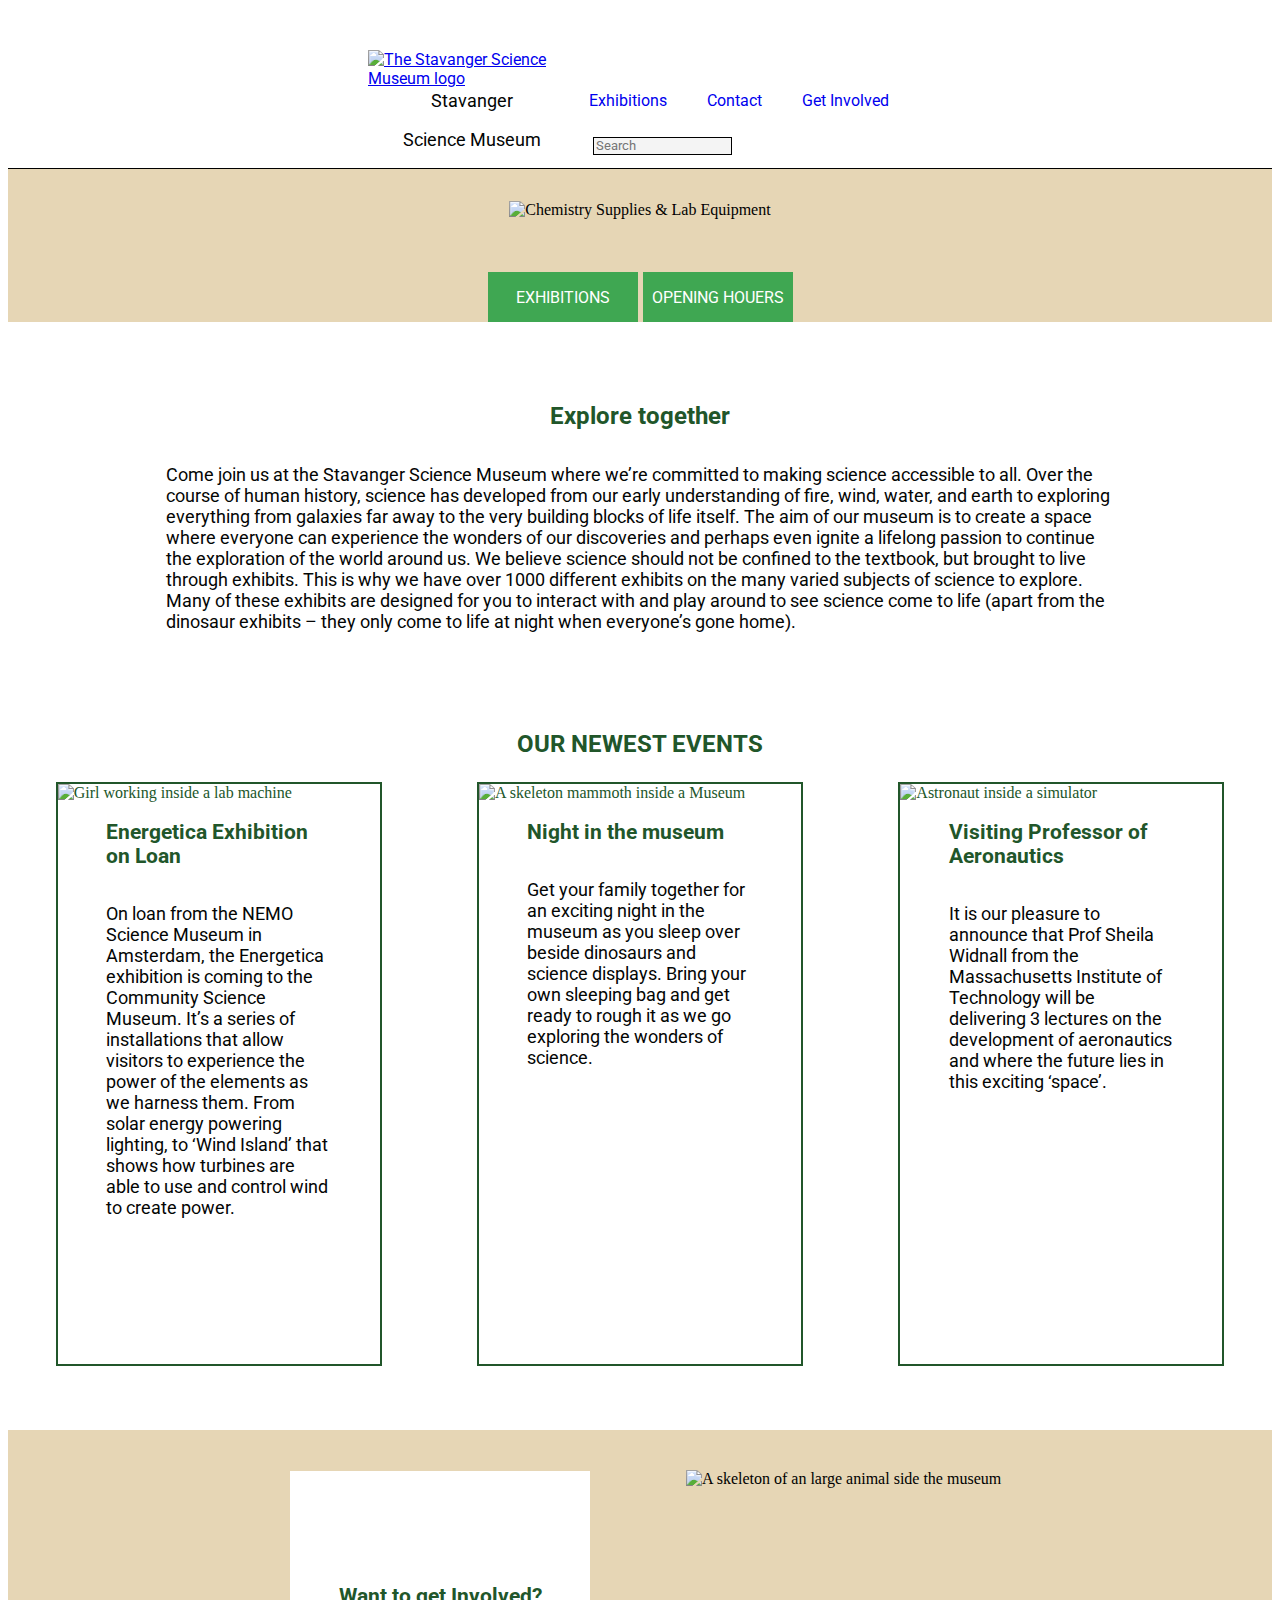
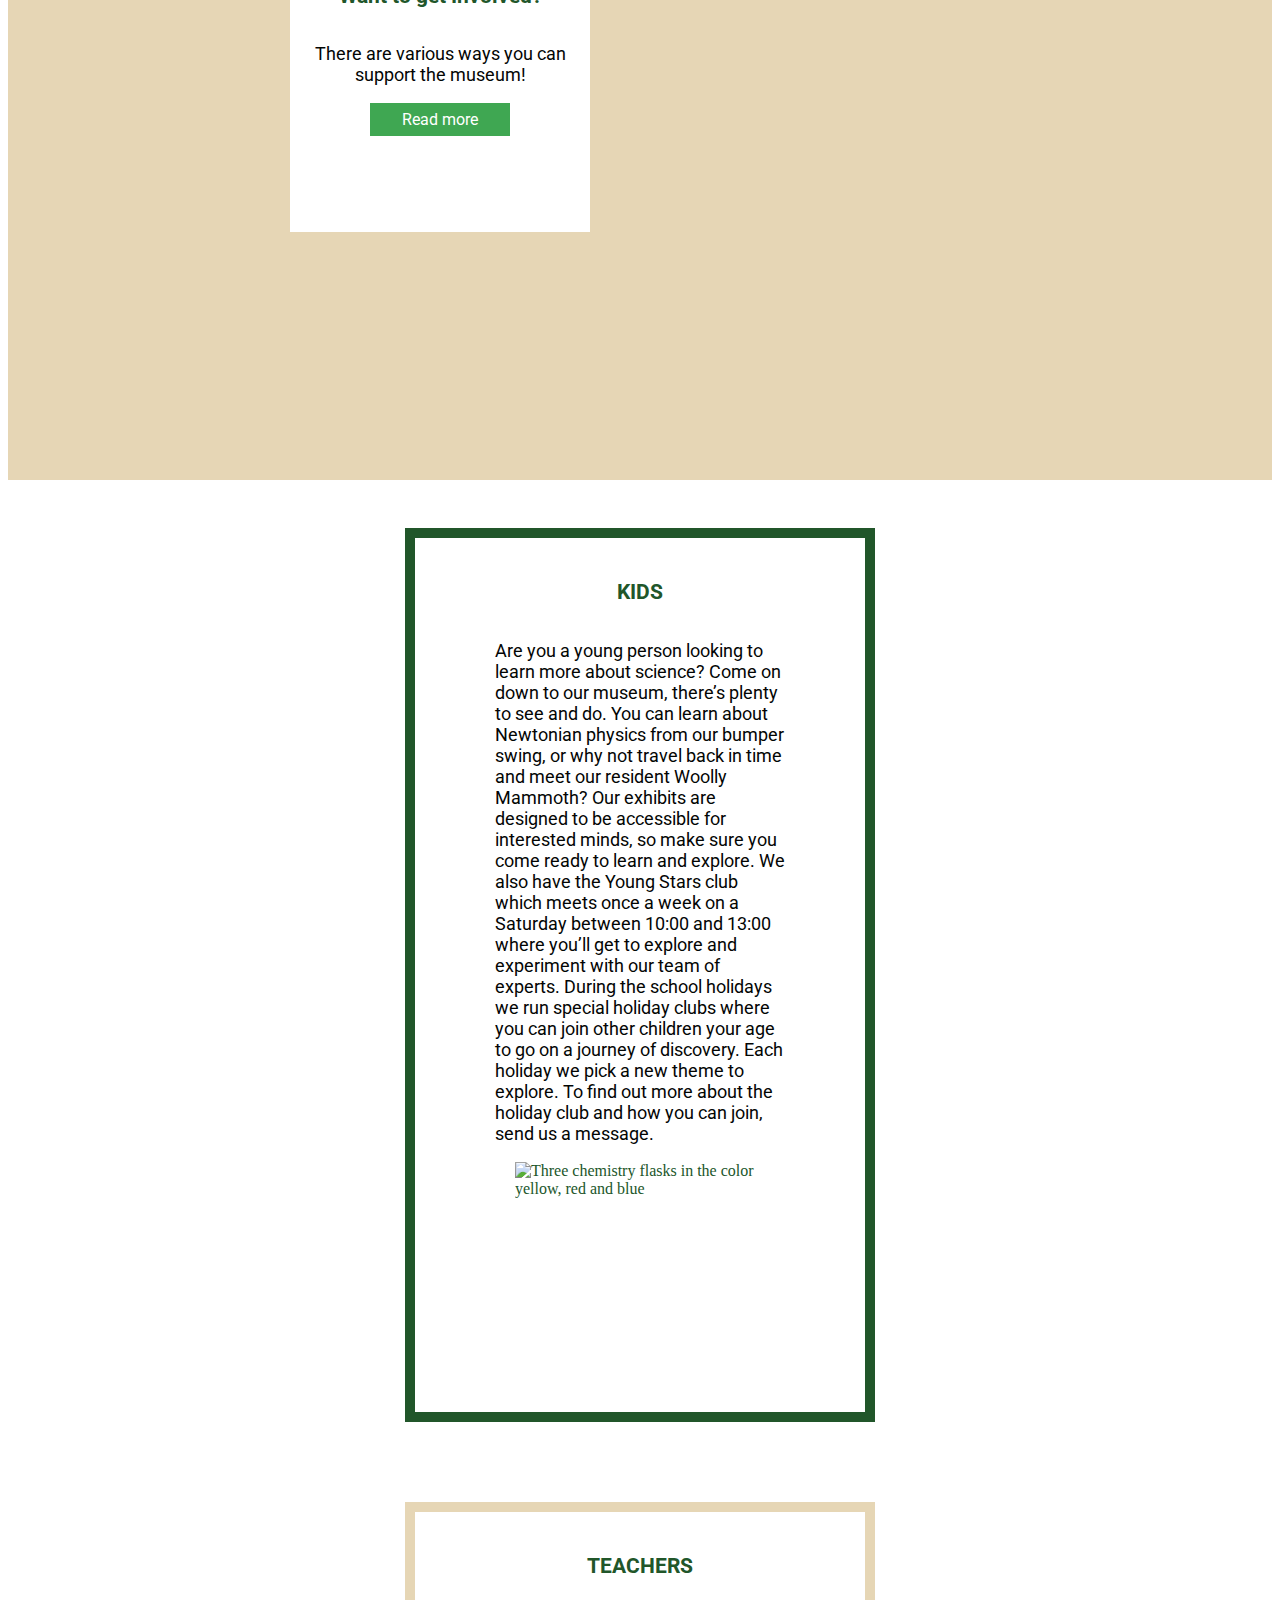
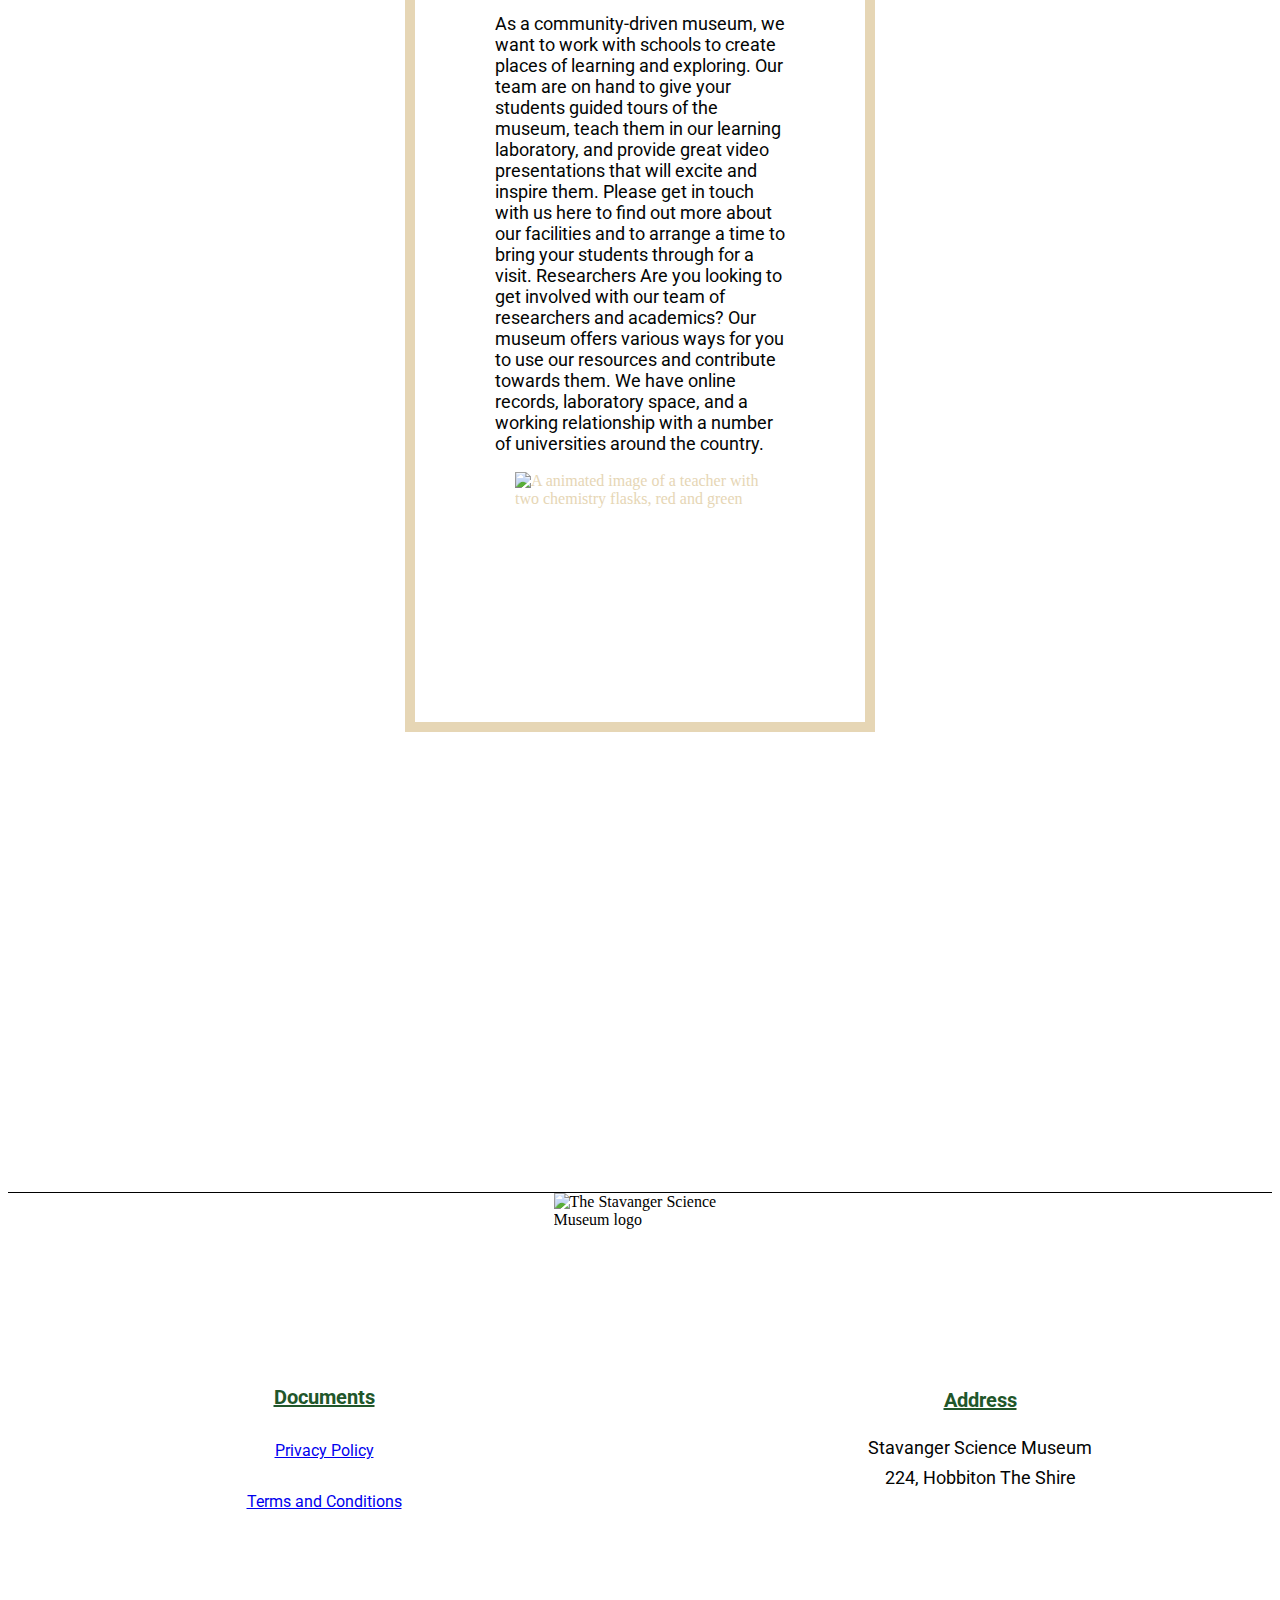
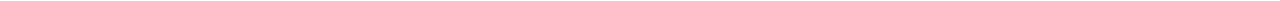
==== index.html @ 1e2a7d65 "20.12.23" ====
<!DOCTYPE html>
<html lang="en">
<head>
    <meta charset="UTF-8">
    <meta name="viewport" content="width=device-width, initial-scale=1.0">
    <meta name="description" content="Welcome to Stavanger Science Museum - a place to explore together!">
    <title>Stavanger Science Museum | Home</title>
    <link rel="stylesheet" href="./styles/styles.css">
    <link rel="preconnect" href="https://fonts.googleapis.com">
    <link rel="preconnect" href="https://fonts.gstatic.com" crossorigin>
    <link href="https://fonts.googleapis.com/css2?family=Noto+Sans&family=Roboto:wght@400;700&display=swap" rel="stylesheet">
    <script src="https://kit.fontawesome.com/13885ac67d.js" crossorigin="anonymous"></script>
</head>
<body>
    <header class="grid_header">
    <a href="index.html"><img src="./Assets/open-science-735787.jpg" class="logo_header" alt="The Stavanger Science Museum logo"></a>
    <div class="text_header">
        <p>Stavanger</p>
        <p>Science Museum</p>
    </div>
    <input class="search" type="search" placeholder="Search">
    <input type="checkbox" id="menu-checkbox">
    <label for="menu-checkbox" class="hamburger_icon"><i class="fas fa-bars"></i></label>
    <nav>
      <a class="active" href="index.html">Home</a>
      <a href="aboutus.html">Get to know us</a>
      <a href="exhibitions.html">Exhibitions</a>
      <a href="openinghouers.html">Opening Hours</a>
      <a href="contribution.html">Get Involved</a>
      <a href="contactform.html">Contact us</a>
    </nav>
    <div>
      <nav class="navigaton_bar">
          <a class="deskop-nav" href="exhibitions.html">Exhibitions</a>
          <a class="deskop-nav" href="contactform.html">Contact</a>
          <a href="contribution.html"></a>
          <a class="deskop-nav" href="contribution.html">Get Involved</a>
      </nav>
    </div>
    </header>
    <main>
        <section class="first_section">
            <img class="Chemistry_img" src="./Assets/lab-512503_1920.jpg" alt="Chemistry Supplies & Lab Equipment">
            <div class="flex_buttons">
                <a href="exhibitions.html" class="button_underheader">Exhibitions</a>
                <a href="openinghouers.html" class="button_underheader">opening Houers</a>
            </div>
        </section>
        <section class="explore_together">
            <h1>Explore together</h1>
            <p class="explore_together_text">Come join us at the Stavanger Science Museum where we’re committed to making science accessible to all. Over the course of human history, science has developed from our early understanding of fire, wind, water, and earth to exploring everything from galaxies far away to the very building blocks of life itself. The aim of our museum is to create a space where everyone can experience the wonders of our discoveries and perhaps even ignite a lifelong passion to continue the exploration of the world around us. We believe science should not be confined to the textbook, but brought to live through exhibits. This is why we have over 1000 different exhibits on the many varied subjects of science to explore. Many of these exhibits are designed for you to interact with and play around to see science come to life (apart from the dinosaur exhibits – they only come to life at night when everyone’s gone home).
            </p>
        </section>
        <h1 class="uppercase">our newest events</h1>
        <section class="grid_newest_events">
            <div class="green_border">
                <img src="./Assets/scientific-2040795_1280.jpg" alt="Girl working inside a lab machine">
                <h2 class="title_news">Energetica Exhibition on Loan</h2>
                <p class="text_news">On loan from the NEMO Science Museum in Amsterdam, the Energetica exhibition is coming to the Community Science Museum. It’s a series of installations that allow visitors to experience the power of the elements as we harness them. From solar energy powering lighting, to ‘Wind Island’ that shows how turbines are able to use and control wind to create power.</p>
            </div>
            <div class="green_border">
                <img src="./Assets/mammoth-1257288_1920.jpg" alt="A skeleton mammoth inside a Museum">
                <h2 class="title_news">Night in the museum</h2>
                <p class="text_news">Get your family together for an exciting night in the museum as you sleep over beside dinosaurs and science displays. Bring your own sleeping bag and get ready to rough it as we go exploring the wonders of science.</p>
            </div>
            <div class="green_border">
                <img src="./Assets/andrew-ruiz-348421.jpg" alt="Astronaut inside a simulator">
                <h2 class="title_news">Visiting Professor of Aeronautics</h2>
                <p class="text_news">It is our pleasure to announce that Prof Sheila Widnall from the Massachusetts Institute of Technology will be delivering 3 lectures on the development of aeronautics and where the future lies in this exciting ‘space’.</p>
            </div>
        </section>
        <section class="beige_backroundcolor">
            <div class="getinvolved_homepage">
                <h2>Want to get Involved?</h2>
                    <p>There are various ways you can support the museum!</p>
                <a class="button_underheader_getinvolved" href="contribution.html">Read more</a>
            </div>
                <img class="skeletonanimal_img" src="./Assets/toa-heftiba-412579.jpg" alt="A skeleton of an large animal side the museum">
        </section>
        <section class="grid_about">
            <div class="green_container">
                <h2 class="title">Kids</h2>
                <p class="text_about">Are you a young person looking to learn more about science? Come on down to our museum, there’s plenty to see and do. You can learn about Newtonian physics from our bumper swing, or why not travel back in time and meet our resident Woolly Mammoth? Our exhibits are designed to be accessible for interested minds, so make sure you come ready to learn and explore. We also have the Young Stars club which meets once a week on a Saturday between 10:00 and 13:00 where you’ll get to explore and experiment with our team of experts. During the school holidays we run special holiday clubs where you can join other children your age to go on a journey of discovery. Each holiday we pick a new theme to explore. To find out more about the holiday club and how you can join, send us a message.</p>
                <img class="img_about" src="./Assets/science-2799817.jpg" alt="Three chemistry flasks in the color yellow, red and blue">
            </div>
            <div class="beige_container">
                <h2 class="title">teachers</h2>
                <p class="text_about">As a community-driven museum, we want to work with schools to create places of learning and exploring. Our team are on hand to give your students guided tours of the museum, teach them in our learning laboratory, and provide great video presentations that will excite and inspire them. Please get in touch with us here to find out more about our facilities and to arrange a time to bring your students through for a visit. Researchers Are you looking to get involved with our team of researchers and academics? Our museum offers various ways for you to use our resources and contribute towards them. We have online records, laboratory space, and a working relationship with a number of universities around the country.</p>
                <img class="img_about" src="./Assets/teacher-2816112.jpg" alt="A animated image of a teacher with two chemistry flasks, red and green">
            </div>
        </section>
        <section class="map">
            <iframe src="https://www.google.com/maps/embed?pb=!1m18!1m12!1m3!1d65854.99680704348!2d5.5977653680885195!3d58.94871560423357!2m3!1f0!2f0!3f0!3m2!1i1024!2i768!4f13.1!3m3!1m2!1s0x463a3549dd29f795%3A0xad7aeb21b80a9259!2sStavanger!5e0!3m2!1sno!2sno!4v1701164925514!5m2!1sno!2sno" width="380" height="300" style="border:0;" allowfullscreen="" loading="lazy" referrerpolicy="no-referrer-when-downgrade"></iframe>
        </section>
    </main>
    <footer class="grid_footer">
        <div class="links_footer">
            <h3 class="h3_footer">Documents</h3>
            <a href="privacypolicy.html">Privacy Policy</a>
            <a href="T&C.html">Terms and Conditions</a>
        </div>
        <img class="logo_footer" src="./Assets/open-science-735787.jpg" alt="The Stavanger Science Museum logo">
        <div class="address_footer">
            <h3 class="h3_footer">Address</h3>
            <p>Stavanger 
                Science Museum
                224, Hobbiton The Shire</p>
        </div>
    </footer>
</body>
</html>
---- styles/styles.css ----
/***Fonts***/

h1, h2, h3, h4, p, a, li, nav, .search, input, textarea {
    font-family: 'Noto Sans', sans-serif;
    font-family: 'Roboto', sans-serif;
}

h1, h2, h3, .hamburger_icon {
    color: #21562A;
}

h1 {
    font-size: 21px;
}

h2 {
    font-size: 20px;
}

h3 {
    font-size: 18px;
    margin: auto;
}

.h3_footer {
    text-decoration: underline;
}

p {
    color: #030504;
    font-size:  16px;
}


/***Images***/

.logo_header {
    height: 66px;
}

.logo_footer {
    width: 100px;
    height: 103.256px;
    position: absolute;
}

.Chemistry_img {
    height: 97px;
    width: auto;
    padding-top: 2em;
}

.skeletonanimal_img {
    width: 238px;
    height: 350px;
}

.exhibition_img {
    width: 128p;
    height: 82px;
    margin-top: 1em;
}

.exhibition_img_red {
    height: 165px;
    padding-left: 12px;
}

.exhibition_img_description, .exhibition_img_description_skeleton {
    width: 312px;
    top: 25em;
    position: absolute;
    z-index: 1;
}

.exhibition_img_description_skeleton {
    top: 24em;
}

.contribute_img {
    width: 318px;
    height: 494px;
}

.visa_img, .paypal_img {
    height: 45px;
}


.img_about {
    width: 250px;
    height: 250px;
}

.logo_contact {
    width: 104px;
    height: 107px;
    border-radius: 100px;
}

.img_museum {
    width: 122.231px;
    height: 121.521px;
    position: absolute;
    margin-left: 13em;
    margin-top: 7em;
}

/***Header***/

header {
    height: 160px;
}

.hamburger_icon { 
    margin: 2em 0 1em 8em;
}

nav, #menu-checkbox {
    display: none;
}

#menu-checkbox:checked ~ nav {
    display: block;
}

nav {
    position: absolute;
    left: 15em;
    top: 5em;
    background-color: #E6D6B5;
}

nav a {
    display: block;
    padding: 10px 20px;
    text-decoration: none;
}

.navigaton_bar {
    display: none;
}

.active {
    text-decoration: underline;
}


.grid_header {
    grid-template-columns: repeat(2, 1fr);
    grid-template-rows: repeat(2, 1fr);
    align-items: end;
    justify-items: center;
    border-bottom: 1px solid;
    block-size: auto;
}

.text_header {
    grid-area: 2/1;
    text-align: center;
    margin-left: 1em;
    margin-top: 10px;
}

.search {
    grid-area: 2/2;
    width: 139px;
    height: 18px;
    border: 1px solid;
    background-color: #F4F4F4;
    grid-area: 2/2;
    margin: 0 0 1em 2em;
}

/***Main***/


.explore_together {
    display: none;
}

.beige_backroundcolor, .first_section, .beige_backroundcolor_description, .beige_backroundcolor_contribution, .beige_backroundcolor_contact {
    background-color: #E6D6B5;
    width: auto;
}

.beige_backroundcolor_description {
    height: 340px;
    width: 100%;
    display: flex;
    flex-direction: column;
    align-items: center;
}

.beige_backroundcolor_contribution {
    display: flex;
    flex-direction: column;
    height: 30em;
    margin-bottom: 5em
}

.backroundcolor_contribution {
    background-color: #fff;
    border: 5px solid;
    border-color:#E6D6B5
}

.beige_backroundcolor {
    align-items: center;
    justify-items: center;
    height: 545px;
    margin-top: 2em;
}

.beige_backroundcolor_contact {
    height: 280px;
    grid-template-columns: repeat(2, 1fr);
    margin: 5em 0 5em 0;
    place-items: center;
}


.first_section {
    display: flex;
    flex-direction: column;
    align-items: center;
    height: 153px;
}

.flex_buttons, 
.contribution_flex, 
.flex_buttons,
.flex_donername, .contactform {
    display: flex;
}

.flex_buttons, .flex_donername, .contactform {
    flex-direction: column;
    align-items: center;
}


.flex_buttons {
    gap: 5px;
}

.contribution_flex {
    flex-direction: row;
    gap: 1em;
    justify-content: center;
    text-align: center;
}


.checkbox {
    position: absolute;
    margin-top: 3em;
    margin-left: 12em;
}

.contactform {
    gap: 1em;
    margin-top: 1em;
}

.contactus {
    margin-top: 3em;
}

.text_deco {
    text-decoration: underline;
    font-weight: 500;
}

.phonenumber {
    margin-top: 1em;
}

.message {
    width: 162px;
    height: 225px;
}


.exhibitions_button, .exhibitions_button_oblong, .button_underheader, .button_underheader_getinvolved {
    background-color: #3FA752;
    color: #fff;
}

.button_underheader, .button_underheader_getinvolved {
    display: flex;
    justify-content: center;
    flex-direction: column;
    width: 150px;
    height: 50px;
    font-size: 16px;
    text-decoration: none;
}

.button_underheader_getinvolved {
    width: 140px;
    height: 33px;
    align-items: center;
}

.contribution_button {
    background-color: #fff;
    width: 71.182px;
    height: 22.563px;
}

.exhibitions_button_oblong, .exhibitions_button {
    text-decoration: none;
    width: 73px;
    height: 20px;
    text-align: center;
    padding: 3px;
}

.exhibitions_button {
    margin-top: 85px;
    margin-left: 60px;
}

.exhibitions_button_oblong {
    margin-top: 10em;
    margin-left: 21px;
}

.uppercase, .button_underheader, .title {
    text-transform: uppercase;
    text-align: center;
}

.uppercase {
    margin: 6em 0 1em 0;
}

.title {
    margin-top: 2em;
}


.title_news, .text_news {
    width: 225px;
    align-self: center;
}

.title_exhibition {
    margin: 1em;
}

.title_oblong {
    margin: 0;
    position: absolute;
    margin: 0 0px 8em 8em;
}

.title_top_section {
    margin: 2em 0em 4em 1em;
}

.text_exhibition {
    width: 120px;
    height: 82px;
    margin: 0;
}

.text_oblong {
    width: 184px;
    height: 81px;
    position: absolute;
    padding-left: 9em;
}

.explore_text {
    width: 329px;
}

.text_about {
    width: 290px;
}

.title_description {
    width: 17em;
    margin-top: 3em;
}

.text_description {
    margin-top: 8em;
    position: relative;
    z-index: 2;
    width: 20em;
}

.title_openinghours {
    order: 1;
    align-self: flex-start;
}

.openinghouers {
    order: 2;
}

.opening_text2 {
    order: 3;
    margin: 0;
}

.grid_about, .grid_exhibition, .grid_explore, .grid_footer, .grid_header, .grid_newest_events, .beige_backroundcolor, 
.beige_backroundcolor_contact, .grid_description {
    display: grid;
}

.grid_newest_events, .grid_explore, .grid_exhibition {
    justify-content: center;
}

.grid_newest_events {
    grid-template-rows: repeat(3, 1fr);
}

.grid_about {
    gap: 5em;
    margin: 3em 0 6em 0;
}

.grid_exhibition {
    grid-template-columns: 10em 10em;
    grid-template-rows: 24em 15em 24em;
}

.grid_description {
    grid-template-rows: 20em 25em;
    justify-items: center;
}

.box1 {
    grid-area: 1/1;
}

.box2 {
    grid-area: 1/2;
}

.box3 {
    grid-area: 2;
}

.box4 {
    grid-area: 3/1;
}

.box5 {
    grid-area: 3/2;
}

.green_border, .getinvolved_homepage, .green_container, 
.beige_container, .green_container_exhibition, .beige_container_exhibition, .beige_container_oblong {
    background-color: #fff;
}

.green_border, .green_container, .beige_container, .green_container_about, .beige_container_about,
.green_container_exhibition, .beige_container_exhibition, 
.beige_container_oblong, .beige_container_opening, .green_container_contribution {
    display: flex;
    flex-direction: column;
}

.beige_container_oblong {
    flex-direction: row;
}

.green_border, .green_container, .green_container_exhibition, .green_container_about, .green_container_contribution {
    color: #21562A;
}

.green_border {
    width: 272px;
    height: 545px;
    border: 2px solid;
    margin-bottom: 2em;
}

.green_container, .beige_container, .green_container_about, .beige_container_about, .green_container_contribution {
    align-items: center;
}

.green_container_about, .beige_container_about, .beige_container_opening, .green_container_contribution {
    border: 10px solid;
}

.beige_container, .green_container {
    display: none;
}


.beige_container_opening {
    padding-left: 10px;
    margin-top: 3em;
    margin-bottom: 3em;
}

.beige_container, .beige_container_exhibition, 
.beige_container_oblong, .beige_container_opening, .beige_container_about {
    color: #E6D6B5;
}

.green_container_exhibition, .beige_container_exhibition {
    width: 146px;
    height: 22em;
}

.beige_container_oblong {
    width: 309.275px;
    height: 190px;
}

.green_container_exhibition, 
.beige_container_exhibition, 
.beige_container_oblong  {
    border: 5px solid;
    align-items: center;
}


.getinvolved_homepage {
    width: 240px;
    height: 135px;
}


.map {
    display: flex;
    justify-content: center;
    margin: 4em 0 4em 0;
}


/***Footer***/

.grid_footer {
    grid-template-columns: repeat(2, 1fr);
    justify-items: center;
    align-items: start;
    border-top: 1px solid;
    height: 400px;
    width: auto;
}

.links_footer, .address_footer {
    display: flex;
    flex-direction: column;
    margin-top: 8em;
}

.links_footer {
    gap: 1em;
}

.address_footer {
    margin-left: 3em;
    line-height: 25px;

}

.h3_footer {
    margin: 0;
}


.address_footer {

}


/***Media***/

@media (min-width: 640px) {
  
nav {
    position: static;
}
  
nav a {
    display: none;
}
  
.hamburger_icon {
    display: none;
}

.deskop-nav {
    display: inline-block;
    position: relative;
    margin: 1em 0 1em;
}

.navigaton_bar {
    display: flex;
    background-color: #fff;
    display: flex;
    background-color: #fff;
    grid-auto-flow: column;
    position: static;
    margin-left: 6px;
    margin-bottom: -3em;
}

.search {
    margin: 0 0 1em -11em;
}

.grid_header {
    display: grid;
    grid-template-columns: 12em 22em;
    grid-template-rows: 5em 5em;
    justify-content: center;
}

.img_museum {
    margin-left: 18em;
    width: 172px;
    height: auto;
}

.address_footer {
    width: 60%;
}

}

@media (min-width:850px) {

    .exhibition_img_description, .exhibition_img_description_skeleton {
        width: 500px;
    }

    .text_description {
        margin-top: 16em;
        width: 70%;
    }

    .beige_backroundcolor_description {
        height: 25em
    }

    .grid_newest_events {
        grid-template-columns: repeat(3, 1fr);
        grid-template-rows: none;
        justify-items: center;
    }

    .flex_buttons {
        flex-direction: row;
    }

    .explore_together {
        display: inline-flex;
        flex-direction: column;
        align-items: center;
        position: relative;
        top: 4em;
    }

    .explore_together_text {
        width: 75%;
    }

    .beige_container, .green_container {
        display: inline-flex;
        border: 10px solid;
        width: 450px;
    }

    .grid_about {
        justify-content: center;
    }

    .grid_exhibition {
        grid-template-columns: 25em 25em;
        grid-template-rows: 30em 25em 35em;
        justify-items: center;
    }

    .green_container_exhibition, .beige_container_exhibition, .beige_container_oblong {
        border: 10px solid;
    }

    .beige_container_exhibition, .green_container_exhibition {
        width: 300px;
        height: 400px;
    }

    .beige_container_oblong {
        width: 700px;
        height: 325px;
        margin-left: 25em;
    }

    .beige_backroundcolor_contribution {
        display: grid;
        grid-template-columns: repeat(2, 1fr);
    }

    .backroundcolor_contribution {
        background-color: #fff;
        border: 5px solid;
        border-color: #E6D6B5;
        height: 390px;
        width: 30em;
        margin-left: 1em;
        margin-top: 1em;
        padding-top: 3em;
    }

    .contribution_title {
        grid-area: 1/2;
        margin-bottom: 22em;
        text-decoration: underline;
    }

    .contribution_flex {
        grid-area: 1/2;
        margin-top: 15em;
    }

    .flex_donername {
        grid-area: 1/2;
        margin-top: 8em;
    }

    .visa_img, .paypal_img {
        height: 72px;
        margin-top: 3em;
    }

    .grid_footer {
        margin-top: 5em;
    }

    .address_footer {
        width: 45%;
    }
}

@media (min-width: 1028px) {

    h1 {
        font-size: 24px;
    }
    
    h2 {
        font-size: 21px;
    }
    
    h3 {
        font-size: 20px;
        margin: auto;
    }
    
    p {
        font-size:  18px;
    }
    
    .logo_footer {
        width: 172.861px;
        height: 178.488px;
        position: absolute;
    }
    
    .Chemistry_img {
        height: 97px;
        width: auto;
        padding-top: 2em;
    }
    
    .skeletonanimal_img {
        width: 388px;
        height: 571px;
    }
    
    .exhibition_img {
        width: 350px;
        height: 266px;
        margin-top: 1em;
        align-self: center;
    }
    
    .exhibition_img_red {
        height: 350px;
        padding-left: 12px;
    }
    
    .exhibition_img_description, .exhibition_img_description_skeleton {
        width: 857px;
        top: 30em;
        position: absolute;
        z-index: 1;
    }

    .exhibition_img_description_skeleton {
        top: 27em;
    }
    
    .contribute_img {
        width: auto;
        height: 700px;
    }
    
    
    .img_about {
        width: 250px;
        height: 250px;
    }

    .img_museum {
        width: 344px;
        margin-top: 3em;
        margin-left: 20em;
    }
    
    .logo_contact {
        margin-left: 4em;
        width: 249px;
        height: 257px;
        border-radius: 100px;
        order: 2;
        margin-left: -3em;
    }


    .grid_newest_events {
        grid-template-columns: repeat(3, 1fr);
        grid-template-rows: none;
        align-content: space-evenly;
        justify-content: space-around;
    }


    .green_border {
        width: 322px;
        height: 580px;
    }

    .beige_backroundcolor {
        height: 650px;
        grid-template-columns: 30em 25em;
        justify-content: center;
    }

    .getinvolved_homepage {
        width: 300px;
        height: 361px;
        display: flex;
        flex-direction: column;
        justify-content: center;
        align-items: center;
        text-align: center;
        margin-bottom: 13em;
    }

    .grid_about {
        justify-content: center;
    }

    .grid_exhibition {
        grid-template-columns: 30em 30em;
        grid-template-rows: 50em 35em 50em;
        justify-items: center;
    }

    .grid_description {
        grid-template-rows: 35em 50em;
    }

    .beige_backroundcolor_contact {
        display: grid;
        grid-template-columns: repeat(2, 1fr);
    }

    .contactform {
        align-items: flex-start;
    }

    .green_container_exhibition, .beige_container_exhibition, .beige_container_oblong {
        border: 10px solid;
    }

    .beige_container_exhibition, .green_container_exhibition {
        width: 400px;
        height: 565px;
        align-items: flex-start;
    }

    .beige_container_oblong {
        width: 890px;
        height: 400px;
        margin-left: 30em;
    }

    .green_container_about, .green_container_contact {
        border: none;
    }

    .green_container_contribution {
        flex-direction: row;

    }

    .green_container_contact {
        display: flex;
        position: absolute;
        z-index: 2;
        top: 20em;
        margin-left: 12em;
        background-color: white;
        width: 18em;
    }

    .title_description {
        width: 55%;
        margin-top: 4em;
    }

    .beige_backroundcolor_description {
        height: 37em;
    }

    .beige_backroundcolor_contact {
        display: flex;
        flex-direction: column-reverse;
        height: 40em;
        position: relative;
        top: 1em;
    }

    .contactus {
        margin-left: 19em;
        margin-bottom: 1em;
        width: 12em;
    }

    .text_description {
        margin-top: 18em;
        width: 70%;
    }

    .text_contribute {
        white-space-collapse: break-spaces;
    }

    .text_exhibition {
        width: 300px;
        padding-left: 25px;
    }

    .title_exhibition {
        margin: 0;
        padding: 2em 0 1em 25px;
    }

    .title_oblong {
        margin: 0;
        position: absolute;
        margin: 0 0px 8em 305px;
    }

    .text_oblong {
        width: 530px;
        height: 100px;
        position: absolute;
        padding-left: 17em;
    }

    .contribution_title {
        margin-bottom: 20em;
    }

    .exhibitions_button, .exhibitions_button_web, .exhibitions_button_oblong {
        width: 200px;
        height: 60px;
        font-size: 25px;
        margin: 0 1em;
        display: flex;
        flex-direction: column;
        justify-content: center;
    }

    .exhibitions_button_web {
        margin-top: 4em;
        margin-bottom: 2em;
    }

    .exhibitions_button_oblong {
        margin: 6em 0em 0em 60px;
    }

    .grid_footer {
        margin-top: 0;
    }

    .web_contactus {
        display: flex;
        flex-direction: column;
        margin-left: 20em;
        margin-bottom: 2em;
    }

    .links_footer {
        gap: 2em;
        margin-top: 12em;
        align-items: center;
    }

    .address_footer {
        line-height: 30px;
        text-align: center;
        width: 15em;
        margin-top: 12em;
    }
}
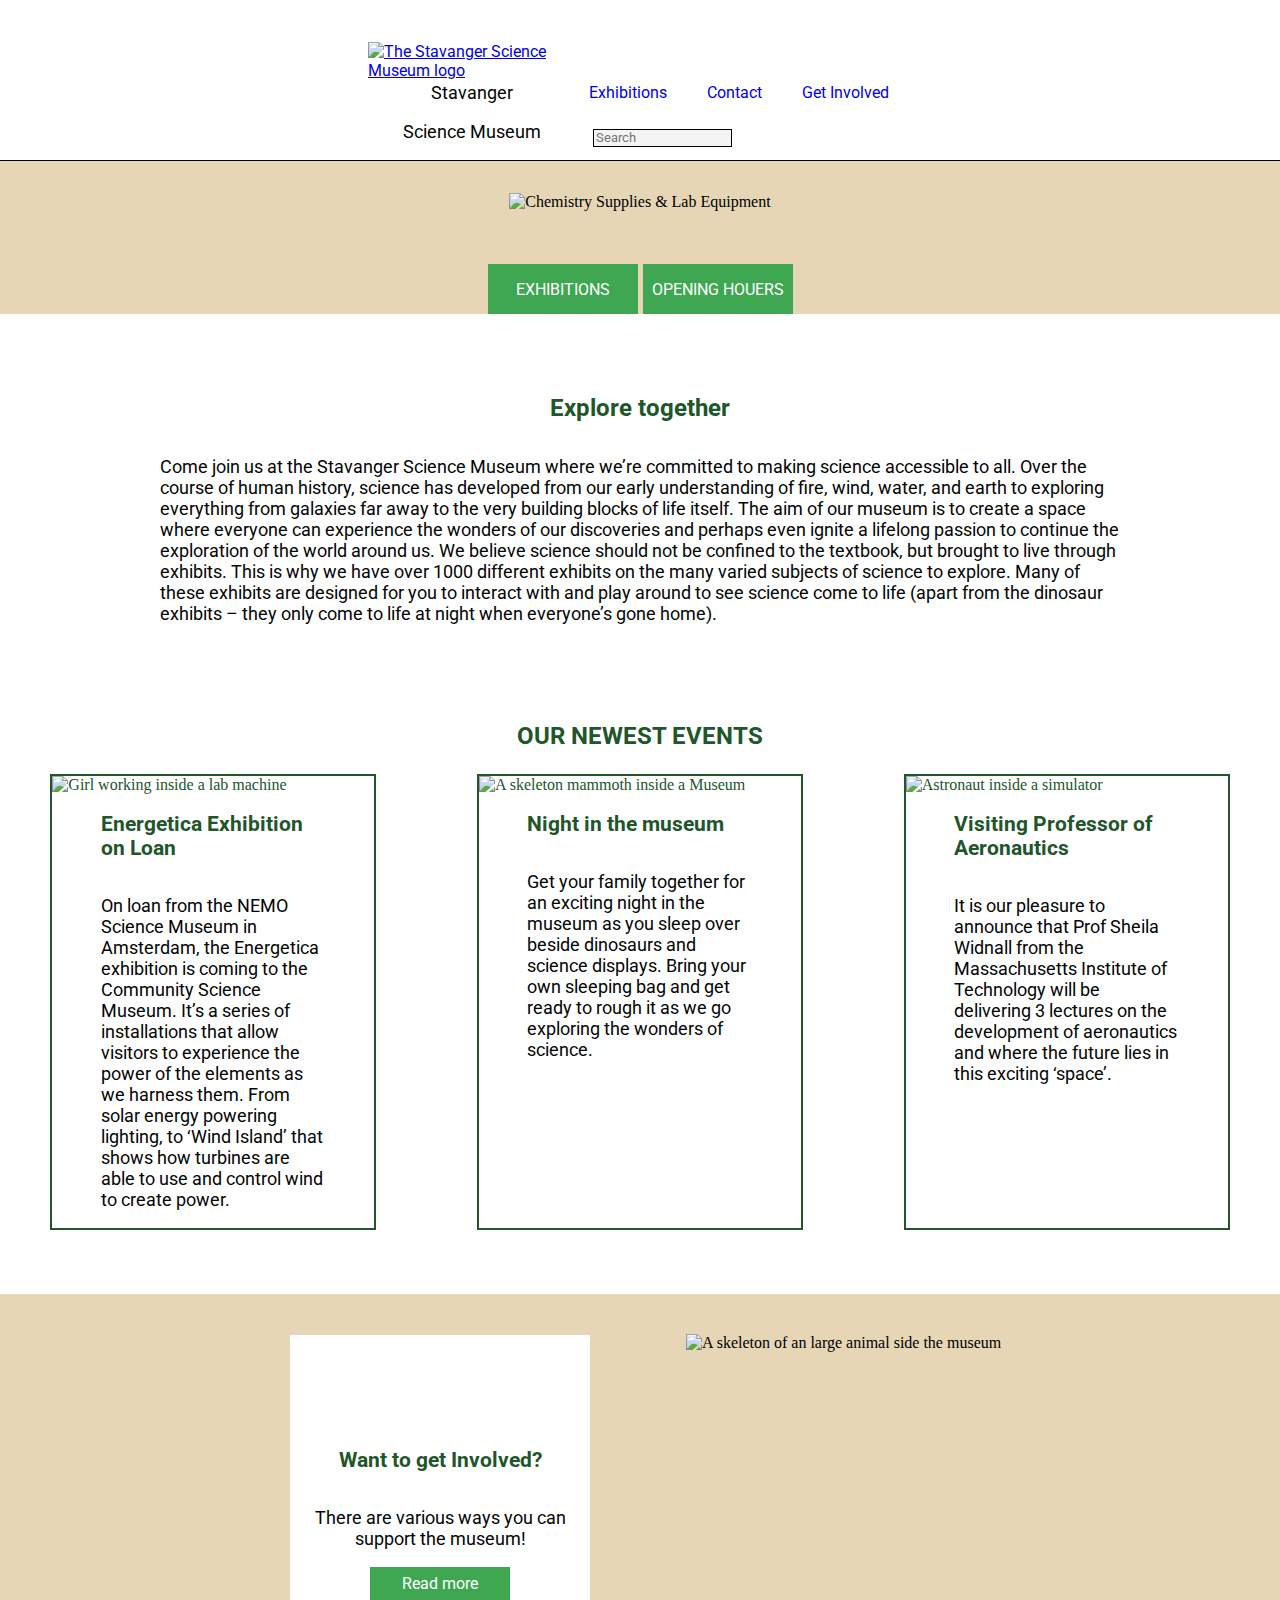
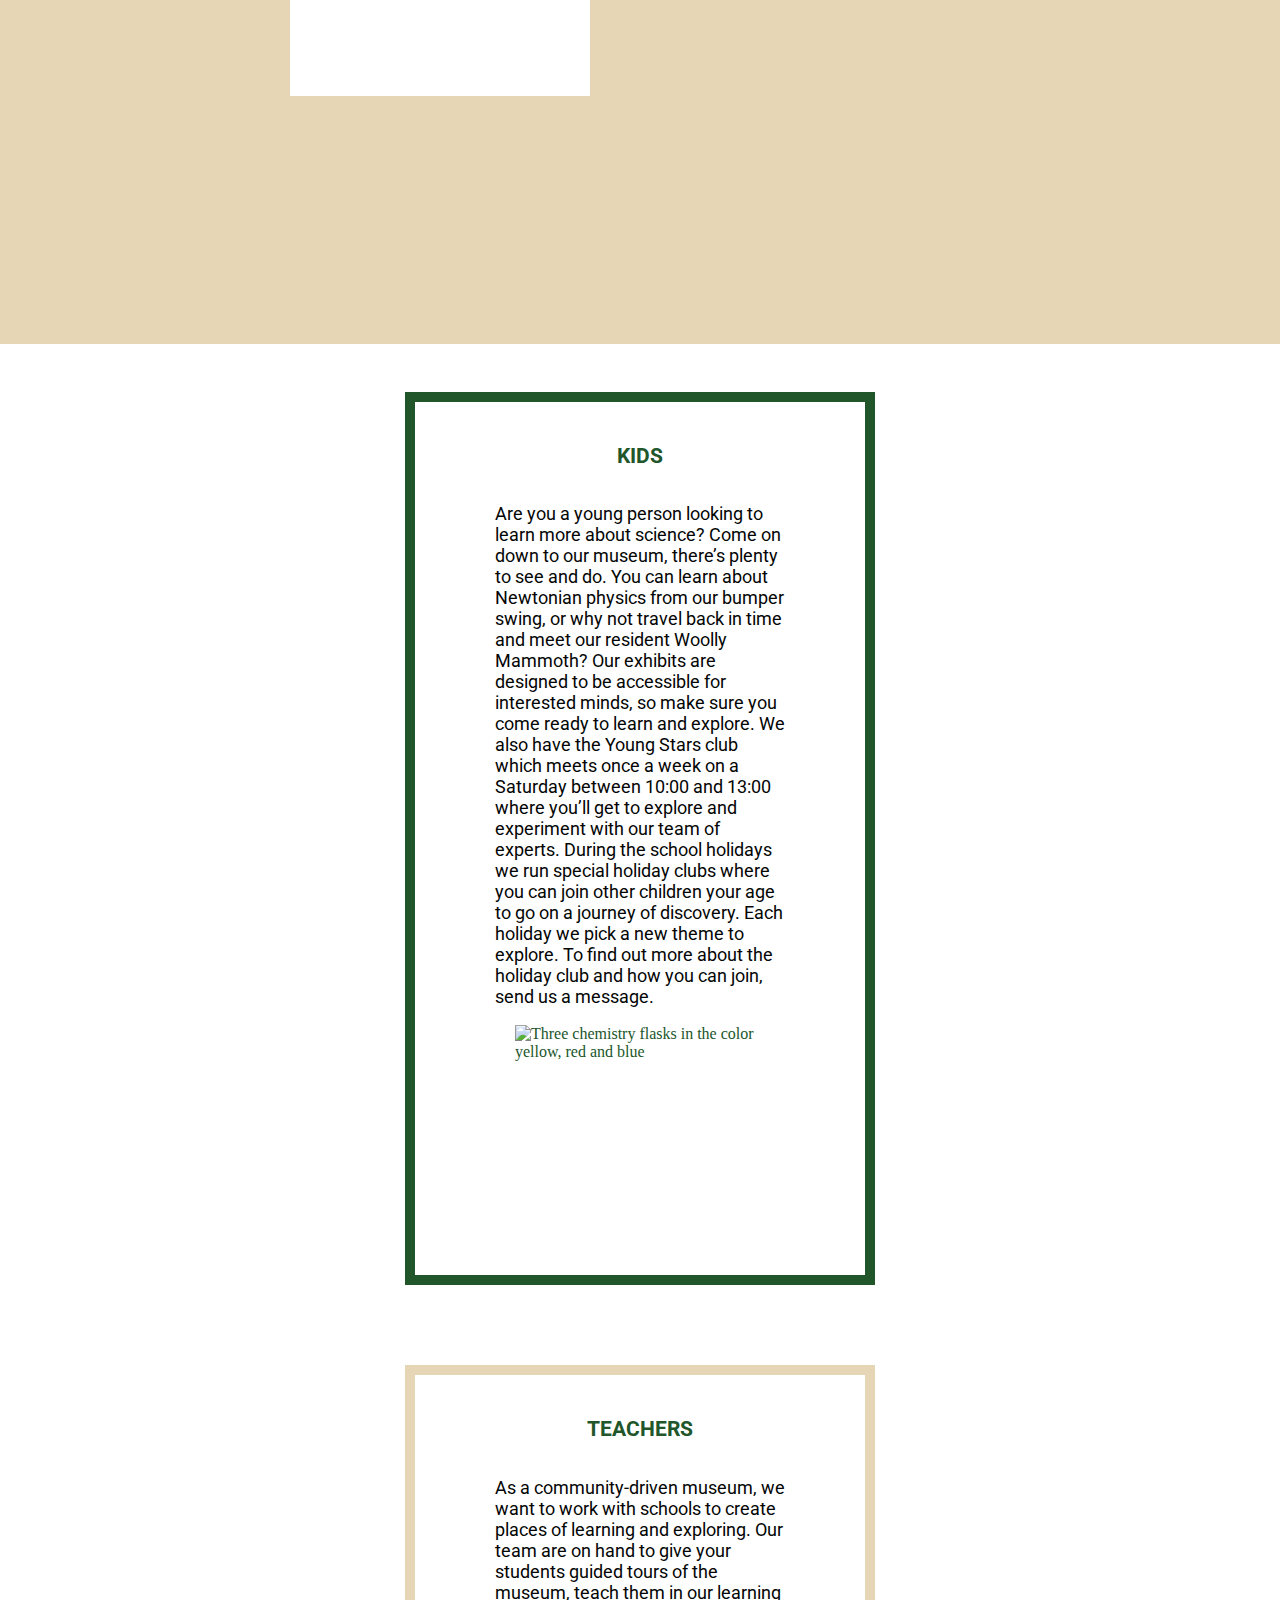
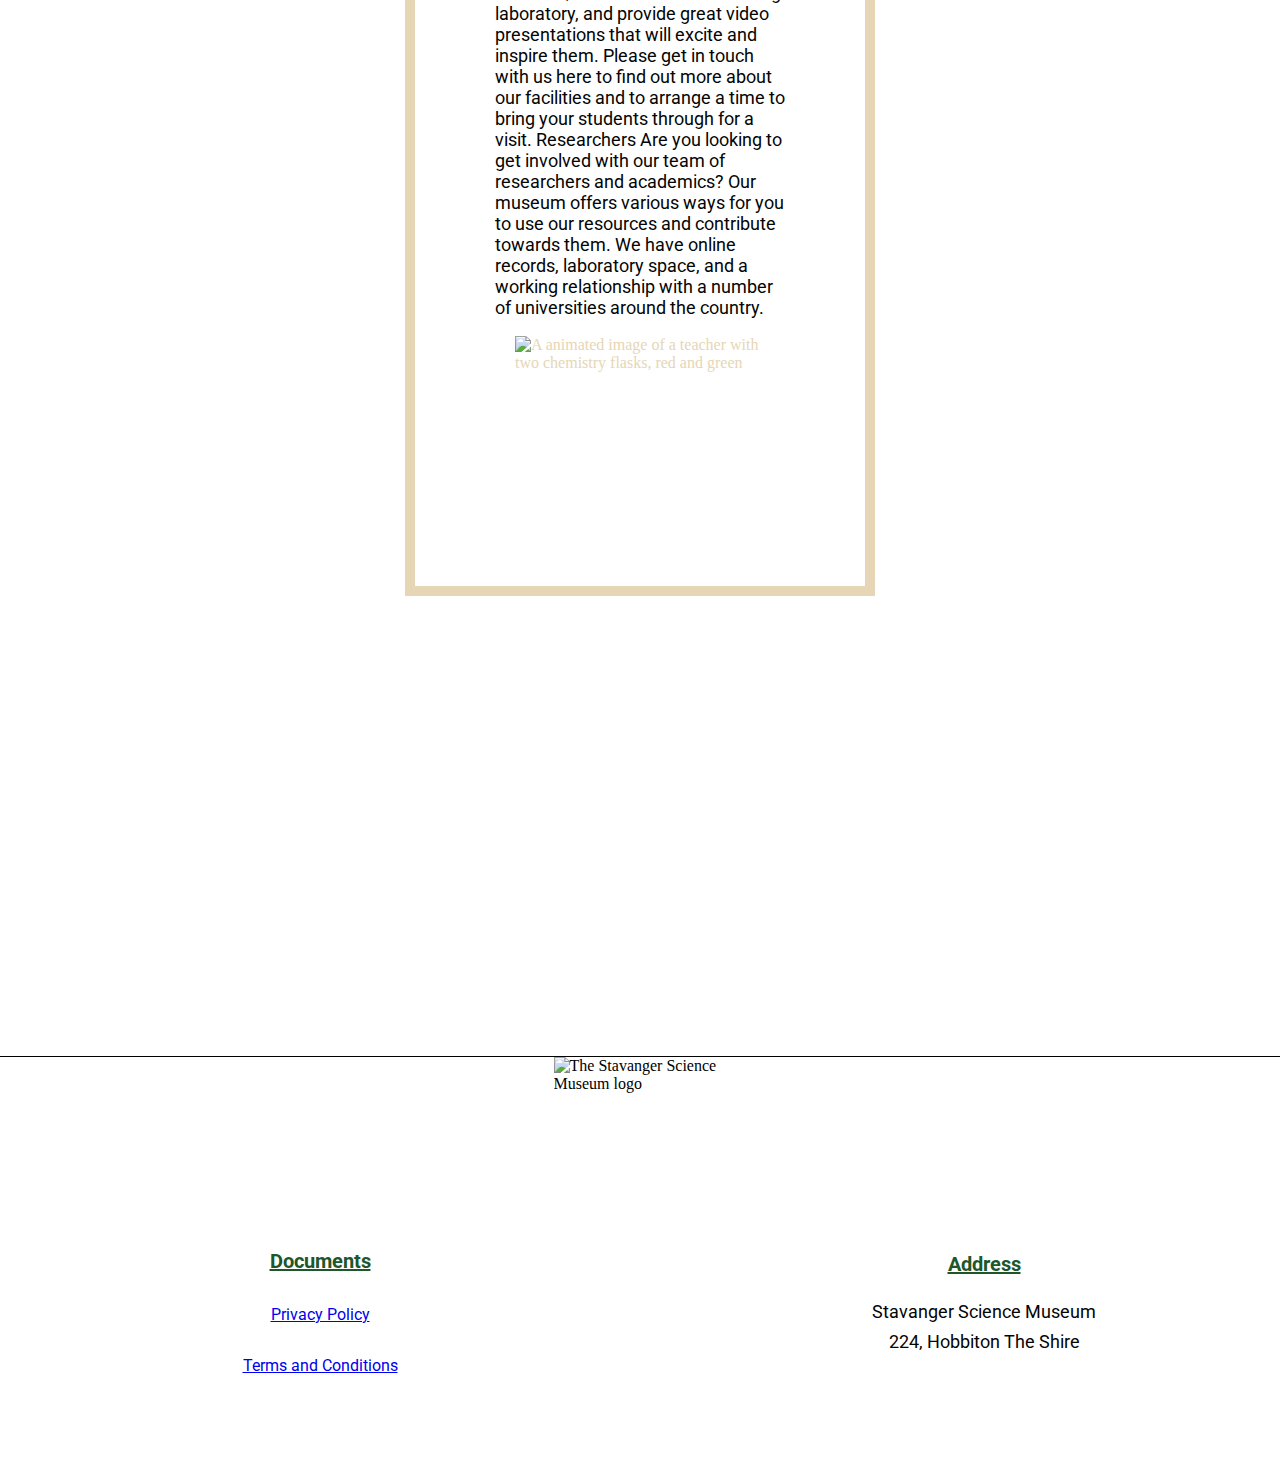
==== commit 06204a80: "21.12.23" ====
--- a/index.html
+++ b/index.html
@@ -39,7 +39,7 @@
     </div>
     </header>
     <main>
-        <section class="first_section">
+        <section class="first_section bgc_beige">
             <img class="Chemistry_img" src="./Assets/lab-512503_1920.jpg" alt="Chemistry Supplies & Lab Equipment">
             <div class="flex_buttons">
                 <a href="exhibitions.html" class="button_underheader">Exhibitions</a>
@@ -53,24 +53,24 @@
         </section>
         <h1 class="uppercase">our newest events</h1>
         <section class="grid_newest_events">
-            <div class="green_border">
+            <div class="green_border border_green bg_color_white">
                 <img src="./Assets/scientific-2040795_1280.jpg" alt="Girl working inside a lab machine">
                 <h2 class="title_news">Energetica Exhibition on Loan</h2>
                 <p class="text_news">On loan from the NEMO Science Museum in Amsterdam, the Energetica exhibition is coming to the Community Science Museum. It’s a series of installations that allow visitors to experience the power of the elements as we harness them. From solar energy powering lighting, to ‘Wind Island’ that shows how turbines are able to use and control wind to create power.</p>
             </div>
-            <div class="green_border">
+            <div class="green_border border_green bg_color_white">
                 <img src="./Assets/mammoth-1257288_1920.jpg" alt="A skeleton mammoth inside a Museum">
                 <h2 class="title_news">Night in the museum</h2>
                 <p class="text_news">Get your family together for an exciting night in the museum as you sleep over beside dinosaurs and science displays. Bring your own sleeping bag and get ready to rough it as we go exploring the wonders of science.</p>
             </div>
-            <div class="green_border">
+            <div class="green_border border_green bg_color_white">
                 <img src="./Assets/andrew-ruiz-348421.jpg" alt="Astronaut inside a simulator">
                 <h2 class="title_news">Visiting Professor of Aeronautics</h2>
                 <p class="text_news">It is our pleasure to announce that Prof Sheila Widnall from the Massachusetts Institute of Technology will be delivering 3 lectures on the development of aeronautics and where the future lies in this exciting ‘space’.</p>
             </div>
         </section>
-        <section class="beige_backroundcolor">
-            <div class="getinvolved_homepage">
+        <section class="beige_backroundcolor bgc_beige">
+            <div class="getinvolved_homepage bg_color_white">
                 <h2>Want to get Involved?</h2>
                     <p>There are various ways you can support the museum!</p>
                 <a class="button_underheader_getinvolved" href="contribution.html">Read more</a>
@@ -78,12 +78,12 @@
                 <img class="skeletonanimal_img" src="./Assets/toa-heftiba-412579.jpg" alt="A skeleton of an large animal side the museum">
         </section>
         <section class="grid_about">
-            <div class="green_container">
+            <div class="green_container border_green bg_color_white">
                 <h2 class="title">Kids</h2>
                 <p class="text_about">Are you a young person looking to learn more about science? Come on down to our museum, there’s plenty to see and do. You can learn about Newtonian physics from our bumper swing, or why not travel back in time and meet our resident Woolly Mammoth? Our exhibits are designed to be accessible for interested minds, so make sure you come ready to learn and explore. We also have the Young Stars club which meets once a week on a Saturday between 10:00 and 13:00 where you’ll get to explore and experiment with our team of experts. During the school holidays we run special holiday clubs where you can join other children your age to go on a journey of discovery. Each holiday we pick a new theme to explore. To find out more about the holiday club and how you can join, send us a message.</p>
                 <img class="img_about" src="./Assets/science-2799817.jpg" alt="Three chemistry flasks in the color yellow, red and blue">
             </div>
-            <div class="beige_container">
+            <div class="beige_container container_beige">
                 <h2 class="title">teachers</h2>
                 <p class="text_about">As a community-driven museum, we want to work with schools to create places of learning and exploring. Our team are on hand to give your students guided tours of the museum, teach them in our learning laboratory, and provide great video presentations that will excite and inspire them. Please get in touch with us here to find out more about our facilities and to arrange a time to bring your students through for a visit. Researchers Are you looking to get involved with our team of researchers and academics? Our museum offers various ways for you to use our resources and contribute towards them. We have online records, laboratory space, and a working relationship with a number of universities around the country.</p>
                 <img class="img_about" src="./Assets/teacher-2816112.jpg" alt="A animated image of a teacher with two chemistry flasks, red and green">
--- a/styles/styles.css
+++ b/styles/styles.css
@@ -1,5 +1,8 @@
 
 
+body {
+    margin: 0;
+}
 
 /***Fonts***/
 
@@ -182,7 +185,7 @@
     display: none;
 }
 
-.beige_backroundcolor, .first_section, .beige_backroundcolor_description, .beige_backroundcolor_contribution, .beige_backroundcolor_contact {
+.bgc_beige {
     background-color: #E6D6B5;
     width: auto;
 }
@@ -458,8 +461,7 @@
     grid-area: 3/2;
 }
 
-.green_border, .getinvolved_homepage, .green_container, 
-.beige_container, .green_container_exhibition, .beige_container_exhibition, .beige_container_oblong {
+.bg_color_white {
     background-color: #fff;
 }
 
@@ -474,19 +476,28 @@
     flex-direction: row;
 }
 
-.green_border, .green_container, .green_container_exhibition, .green_container_about, .green_container_contribution {
+.border_green {
     color: #21562A;
+}
+
+.container_beige {
+    color: #E6D6B5;
 }
 
 .green_border {
     width: 272px;
-    height: 545px;
+    height: auto;
     border: 2px solid;
     margin-bottom: 2em;
 }
 
 .green_container, .beige_container, .green_container_about, .beige_container_about, .green_container_contribution {
     align-items: center;
+}
+
+.green_container_contribution {
+    padding-left: 10px;
+    padding-right: 10px;
 }
 
 .green_container_about, .beige_container_about, .beige_container_opening, .green_container_contribution {
@@ -502,11 +513,6 @@
     padding-left: 10px;
     margin-top: 3em;
     margin-bottom: 3em;
-}
-
-.beige_container, .beige_container_exhibition, 
-.beige_container_oblong, .beige_container_opening, .beige_container_about {
-    color: #E6D6B5;
 }
 
 .green_container_exhibition, .beige_container_exhibition {
@@ -572,34 +578,29 @@
 }
 
 
-.address_footer {
-
-}
-
-
 /***Media***/
 
 @media (min-width: 640px) {
   
-nav {
+    nav {
     position: static;
-}
+    }
   
-nav a {
+    nav a {
     display: none;
-}
+    }
   
-.hamburger_icon {
+    .hamburger_icon {
     display: none;
-}
-
-.deskop-nav {
+    }
+
+    .deskop-nav {
     display: inline-block;
     position: relative;
     margin: 1em 0 1em;
-}
-
-.navigaton_bar {
+    }
+
+    .navigaton_bar {
     display: flex;
     background-color: #fff;
     display: flex;
@@ -608,29 +609,28 @@
     position: static;
     margin-left: 6px;
     margin-bottom: -3em;
-}
-
-.search {
+    }  
+
+    .search {
     margin: 0 0 1em -11em;
-}
-
-.grid_header {
+    }
+
+    .grid_header {
     display: grid;
     grid-template-columns: 12em 22em;
     grid-template-rows: 5em 5em;
     justify-content: center;
-}
-
-.img_museum {
+    }
+
+    .img_museum {
     margin-left: 18em;
     width: 172px;
     height: auto;
-}
-
-.address_footer {
+    }
+
+    .address_footer {
     width: 60%;
-}
-
+    }
 }
 
 @media (min-width:850px) {
@@ -676,6 +676,7 @@
         width: 450px;
     }
 
+
     .grid_about {
         justify-content: center;
     }
@@ -699,6 +700,11 @@
         width: 700px;
         height: 325px;
         margin-left: 25em;
+    }
+
+    .beige_container_opening, .green_container_contribution {
+        width: 80%;
+        margin-left: 5em;
     }
 
     .beige_backroundcolor_contribution {
@@ -715,6 +721,9 @@
         margin-left: 1em;
         margin-top: 1em;
         padding-top: 3em;
+        padding-left: 10px;
+        padding-right: 10px;
+        justify-self: center;
     }
 
     .contribution_title {
@@ -843,7 +852,6 @@
 
     .green_border {
         width: 322px;
-        height: 580px;
     }
 
     .beige_backroundcolor {
@@ -908,7 +916,7 @@
 
     .green_container_contribution {
         flex-direction: row;
-
+        margin-left: 7em;
     }
 
     .green_container_contact {
